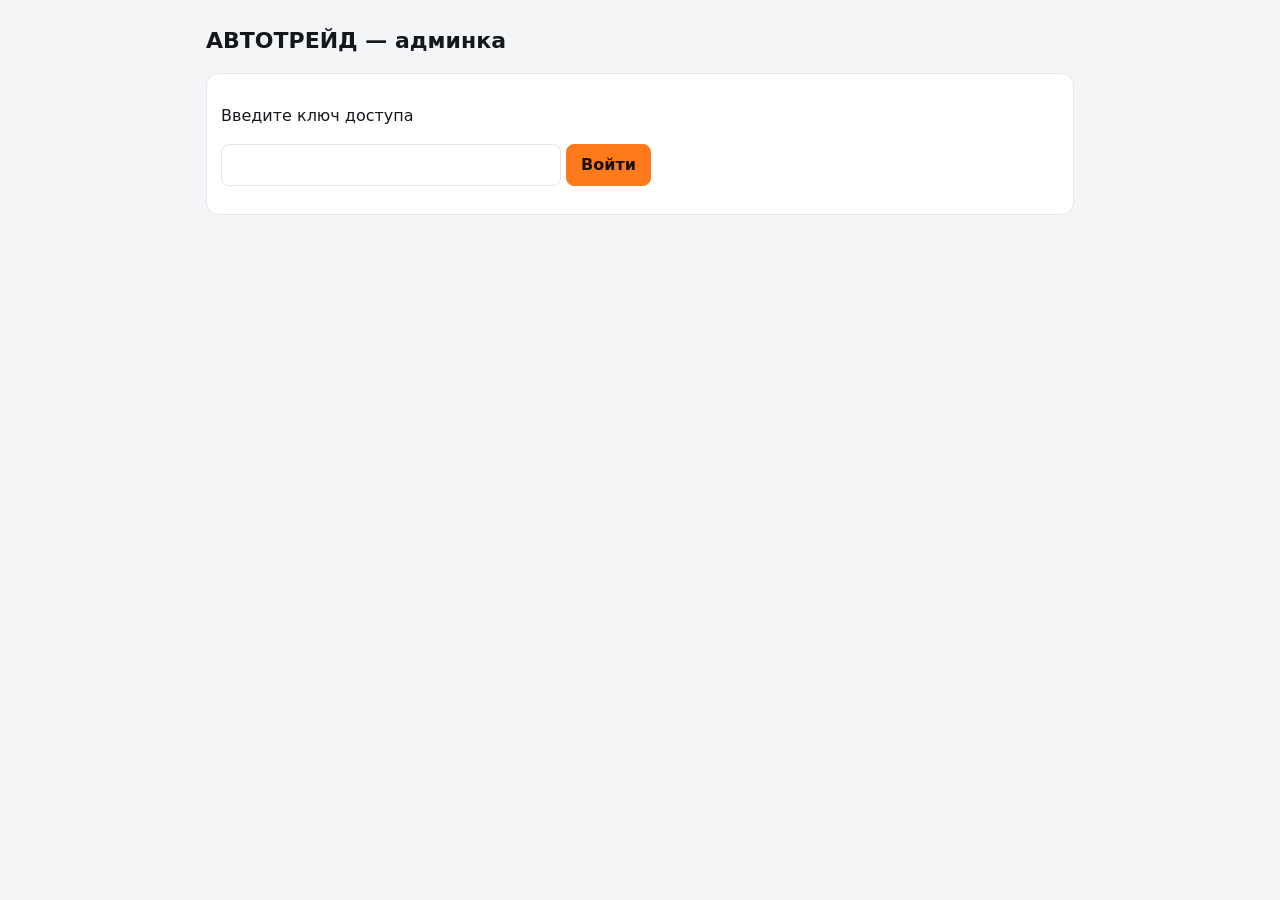
==== admin.html @ ca5a818f "Add files via upload" ====
<!DOCTYPE html>
<html lang="ru"><head><meta charset="utf-8">
<meta name="viewport" content="width=device-width, initial-scale=1">
<meta name="robots" content="noindex">
<title>Админка — АВТОТРЕЙД</title>
<style>
:root{--bg:#f4f5f7;--card:#fff;--tx:#14171c;--mu:#667085;--bd:#e2e5ea;--ac:#ff7a1a}
@media(prefers-color-scheme:dark){:root{--bg:#0f1115;--card:#181b21;--tx:#eef0f4;--mu:#9aa3b2;--bd:#2a2f38;color-scheme:dark}}
*{box-sizing:border-box}body{margin:0;background:var(--bg);color:var(--tx);font:16px/1.5 system-ui,-apple-system,"Segoe UI",Roboto,sans-serif}
.w{max-width:900px;margin:0 auto;padding:16px}
h1{font-size:22px;margin:8px 0 16px}
.card{background:var(--card);border:1px solid var(--bd);border-radius:12px;padding:14px;margin-bottom:10px}
.card.done{opacity:.55}
.row{display:flex;justify-content:space-between;gap:10px;flex-wrap:wrap;align-items:flex-start}
.mu{color:var(--mu);font-size:14px}
button,input{font:inherit;border-radius:8px;border:1px solid var(--bd);background:var(--card);color:var(--tx);padding:8px 14px}
button{cursor:pointer}button.p{background:var(--ac);border-color:var(--ac);color:#1a1206;font-weight:600}
button.on{border-color:var(--ac);color:var(--ac)}
.bar{display:flex;gap:8px;flex-wrap:wrap;margin-bottom:14px}
a{color:var(--ac)}
</style></head><body><div class="w">
<h1>АВТОТРЕЙД — админка</h1>
<div id="lg"><div class="card"><p>Введите ключ доступа</p>
<input id="key" type="password" autocomplete="current-password" style="width:100%;max-width:340px">
<button class="p" id="go">Войти</button><p class="mu" id="err"></p></div></div>
<div id="app" hidden>
<div class="bar"><button id="t1"></button><button id="t2"></button><button id="rf">Обновить</button><button id="csv">Скачать CSV</button><button id="out">Выйти</button></div>
<div id="list"></div></div>
</div>
<script>
var K=sessionStorage.getItem("k")||"",D=null,tab="a";
function $(i){return document.getElementById(i)}
function el(t,x,c){var e=document.createElement(t);if(x!=null)e.textContent=x;if(c)e.className=c;return e}
function fmt(ts){return new Date(String(ts).replace(" ","T")+"Z").toLocaleString("ru-RU")}
function api(p,body){var o={headers:{"Content-Type":"application/json","X-Admin-Key":K}};if(body){o.method="POST";o.body=JSON.stringify(body)}
return fetch(p,o).then(function(r){if(r.status==403||r.status==429){logout(r.status==429?"Слишком много попыток, подождите":"Неверный ключ");throw 0}if(!r.ok)throw 0;return r.json()})}
function logout(m){K="";sessionStorage.removeItem("k");$("app").hidden=true;$("lg").hidden=false;$("err").textContent=m||""}
function load(){return api("/api/admin/data").then(function(d){D=d;$("lg").hidden=true;$("app").hidden=false;draw()}).catch(function(){})}
$("go").onclick=function(){K=$("key").value.trim();sessionStorage.setItem("k",K);load()};
$("key").onkeydown=function(e){if(e.key=="Enter")$("go").click()};
$("out").onclick=function(){logout("")};$("rf").onclick=load;
$("t1").onclick=function(){tab="a";draw()};$("t2").onclick=function(){tab="r";draw()};
function draw(){
var na=D.applications.filter(function(a){return !a.done}).length,nr=D.reviews.filter(function(r){return r.ok==0}).length;
$("t1").textContent="Отклики (новых: "+na+")";$("t2").textContent="Отзывы (на проверке: "+nr+")";
$("t1").className=tab=="a"?"on":"";$("t2").className=tab=="r"?"on":"";
var L=$("list");L.textContent="";
if(tab=="a"){D.applications.forEach(function(a){
var c=el("div",null,"card"+(a.done?" done":"")),r=el("div",null,"row"),l=el("div");
l.appendChild(el("b",a.name));
var p=el("a","  "+a.phone);p.href="tel:"+a.phone.replace(/[^\d+]/g,"");l.appendChild(p);
l.appendChild(el("div",a.city+" · график "+a.schedule));l.appendChild(el("div",a.vacancy,"mu"));l.appendChild(el("div",fmt(a.ts),"mu"));
var b=el("button",a.done?"Вернуть в новые":"Обработан",a.done?"":"p");
b.onclick=function(){api("/api/admin/applications/"+a.id,{value:a.done?0:1}).then(load)};
r.appendChild(l);r.appendChild(b);c.appendChild(r);L.appendChild(c)});
if(!D.applications.length)L.appendChild(el("div","Откликов пока нет","card mu"))}
else{D.reviews.forEach(function(v){
var c=el("div",null,"card"+(v.ok==-1?" done":"")),l=el("div");
l.appendChild(el("b",v.name));l.appendChild(el("span","  "+"★".repeat(v.rating)));
l.appendChild(el("div",v.text));
l.appendChild(el("div",fmt(v.ts)+" · "+(v.ok==1?"опубликован":v.ok==-1?"скрыт":"на проверке"),"mu"));
var bs=el("div",null,"bar");bs.style.marginTop="8px";
if(v.ok!=1){var b1=el("button","Опубликовать","p");b1.onclick=function(){api("/api/admin/reviews/"+v.id,{value:1}).then(load)};bs.appendChild(b1)}
if(v.ok!=-1){var b2=el("button",v.ok==1?"Скрыть":"Отклонить");b2.onclick=function(){api("/api/admin/reviews/"+v.id,{value:-1}).then(load)};bs.appendChild(b2)}
l.appendChild(bs);c.appendChild(l);L.appendChild(c)});
if(!D.reviews.length)L.appendChild(el("div","Отзывов пока нет","card mu"))}}
$("csv").onclick=function(){
function q(s){return '"'+String(s).replace(/"/g,'""')+'"'}
var rows=[["Дата","Имя","Телефон","Город","Вакансия","График","Обработан"]].concat(D.applications.map(function(a){return [fmt(a.ts),a.name,a.phone,a.city,a.vacancy,a.schedule,a.done?"да":"нет"]}));
var t="\ufeff"+rows.map(function(r){return r.map(q).join(";")}).join("\r\n");
var u=URL.createObjectURL(new Blob([t],{type:"text/csv;charset=utf-8"})),a=document.createElement("a");a.href=u;a.download="otkliki.csv";a.click();URL.revokeObjectURL(u)};
if(K)load();
setInterval(function(){if(K&&!document.hidden)load()},60000);
</script></body></html>
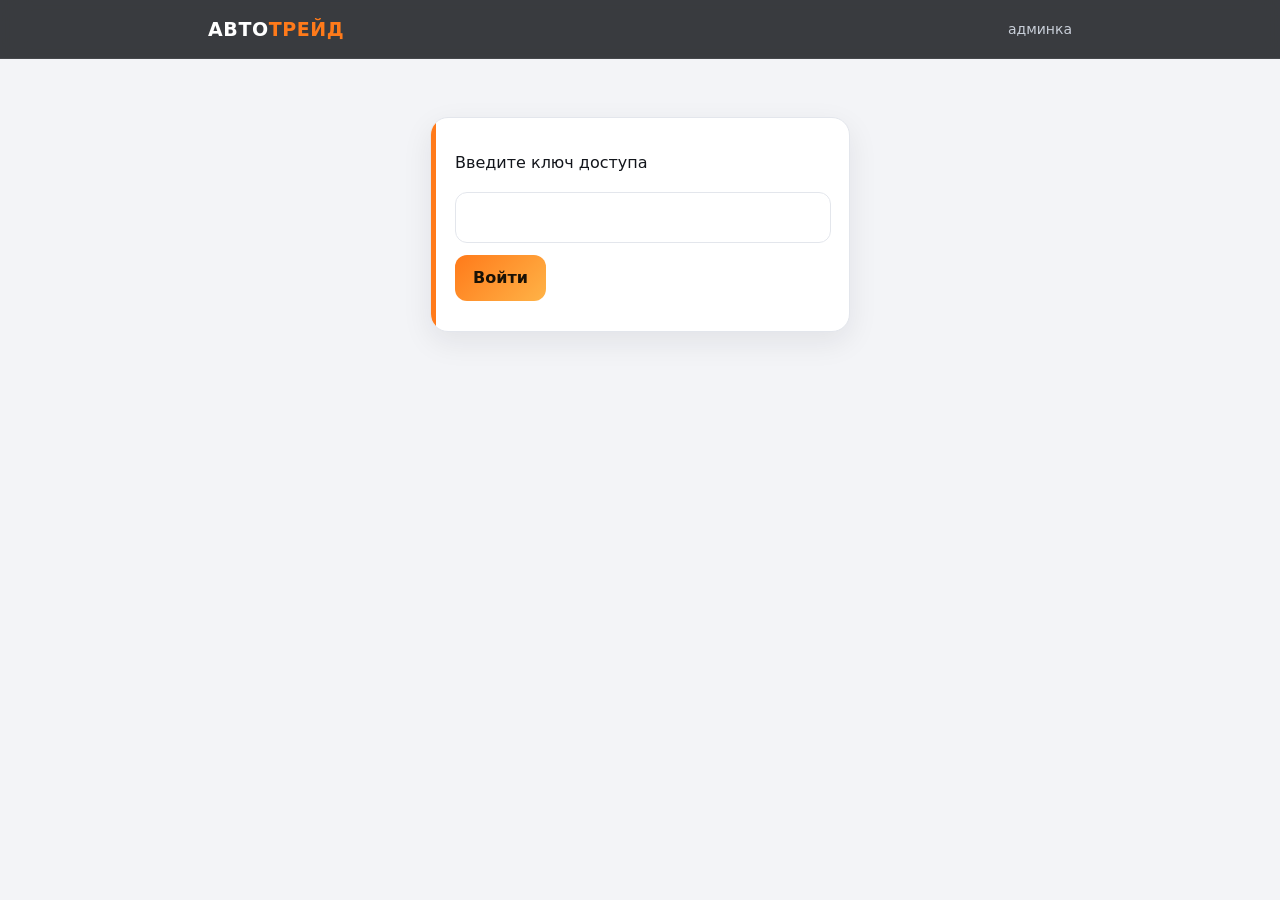
==== commit 7ff78a26: "Update admin.html" ====
--- a/admin.html
+++ b/admin.html
@@ -4,27 +4,51 @@
 <meta name="robots" content="noindex">
 <title>Админка — АВТОТРЕЙД</title>
 <style>
-:root{--bg:#f4f5f7;--card:#fff;--tx:#14171c;--mu:#667085;--bd:#e2e5ea;--ac:#ff7a1a}
-@media(prefers-color-scheme:dark){:root{--bg:#0f1115;--card:#181b21;--tx:#eef0f4;--mu:#9aa3b2;--bd:#2a2f38;color-scheme:dark}}
-*{box-sizing:border-box}body{margin:0;background:var(--bg);color:var(--tx);font:16px/1.5 system-ui,-apple-system,"Segoe UI",Roboto,sans-serif}
-.w{max-width:900px;margin:0 auto;padding:16px}
-h1{font-size:22px;margin:8px 0 16px}
-.card{background:var(--card);border:1px solid var(--bd);border-radius:12px;padding:14px;margin-bottom:10px}
-.card.done{opacity:.55}
-.row{display:flex;justify-content:space-between;gap:10px;flex-wrap:wrap;align-items:flex-start}
+:root{--bg:#f3f4f7;--card:#fff;--tx:#12151b;--mu:#667085;--bd:#e3e6ec;--ac:#ff7a1a;--ac2:#ffb347;--r:18px;--sh:0 10px 30px rgba(20,24,40,.08)}
+@media(prefers-color-scheme:dark){:root{--bg:#0d0f13;--card:#171a20;--tx:#eef0f4;--mu:#97a0b0;--bd:#262b34;--sh:0 10px 30px rgba(0,0,0,.35);color-scheme:dark}}
+*{box-sizing:border-box}html,body{max-width:100%;overflow-x:clip}
+body{margin:0;background:var(--bg);color:var(--tx);font:16px/1.6 system-ui,-apple-system,"Segoe UI",Roboto,sans-serif;-webkit-font-smoothing:antialiased}
+nav{position:sticky;top:0;z-index:50;background:rgba(11,13,17,.8);-webkit-backdrop-filter:blur(14px);backdrop-filter:blur(14px);border-bottom:1px solid rgba(255,255,255,.07);color:#fff;padding-top:env(safe-area-inset-top,0px)}
+nav .w{display:flex;justify-content:space-between;align-items:center;height:58px;padding-top:0;padding-bottom:0}
+nav b{font-size:19px;letter-spacing:.6px}nav b i{color:var(--ac);font-style:normal}nav span{font-size:14px;color:#c9cfd9}
+.w{max-width:900px;margin:0 auto;padding:18px}
+.card{position:relative;overflow:hidden;background:var(--card);border:1px solid var(--bd);border-radius:var(--r);padding:16px 18px 16px 24px;margin-bottom:12px;box-shadow:var(--sh);transition:.25s}
+.card:before{content:"";position:absolute;left:0;top:0;bottom:0;width:5px;background:var(--ac)}
+.card.done{opacity:.55}.card.done:before{background:var(--bd)}
+#lg .card{max-width:420px;margin:40px auto}
+.row{display:flex;justify-content:space-between;gap:12px;flex-wrap:wrap;align-items:flex-start}
 .mu{color:var(--mu);font-size:14px}
-button,input{font:inherit;border-radius:8px;border:1px solid var(--bd);background:var(--card);color:var(--tx);padding:8px 14px}
-button{cursor:pointer}button.p{background:var(--ac);border-color:var(--ac);color:#1a1206;font-weight:600}
-button.on{border-color:var(--ac);color:var(--ac)}
+button,input,textarea{font:inherit;border-radius:12px;border:1px solid var(--bd);background:var(--card);color:var(--tx);padding:10px 18px;transition:.2s}
+input,textarea{padding:12px}
+input:focus,textarea:focus{outline:2px solid var(--ac);outline-offset:1px}
+button{cursor:pointer;font-weight:600}
+button.p{background:linear-gradient(135deg,var(--ac),var(--ac2));color:#1a1206;border:0}
+button.p:hover{transform:translateY(-2px);box-shadow:0 10px 24px rgba(255,122,26,.4)}
 .bar{display:flex;gap:8px;flex-wrap:wrap;margin-bottom:14px}
+.bar button{border-radius:22px;padding:8px 16px;font-size:14px;font-weight:400}
+.bar button.on{background:linear-gradient(135deg,var(--ac),var(--ac2));border-color:transparent;color:#1a1206;font-weight:700}
 a{color:var(--ac)}
-</style></head><body><div class="w">
-<h1>АВТОТРЕЙД — админка</h1>
+.mp:before{background:#2f9e5b}.mp.on:before{background:#e5484d}.mp.on{background:rgba(229,72,77,.07)}
+.st{display:inline-flex;align-items:center;gap:6px;font-size:12px;font-weight:700;padding:2px 11px;border-radius:20px;background:rgba(47,158,91,.15);color:#2f9e5b}
+.mp.on .st{background:rgba(229,72,77,.15);color:#e5484d}.st:before{content:"";width:8px;height:8px;border-radius:50%;background:currentColor}
+.mp.on .st:before{animation:bl 1.2s infinite}@keyframes bl{50%{opacity:.25}}
+.sw{position:relative;width:56px;height:30px;padding:0;border-radius:99px;background:#9aa3b2;border:0;flex:none}
+.sw:after{content:"";position:absolute;top:3px;left:3px;width:24px;height:24px;border-radius:50%;background:#fff;transition:.2s}
+.mp.on .sw{background:#e5484d}.mp.on .sw:after{left:29px}
+.mp textarea{width:100%;margin-top:10px;resize:vertical}
+@media(prefers-reduced-motion:reduce){*{animation:none!important;transition:none!important}}
+</style></head><body><nav><div class="w"><b>АВТО<i>ТРЕЙД</i></b><span>админка</span></div></nav>
+<div class="w">
 <div id="lg"><div class="card"><p>Введите ключ доступа</p>
-<input id="key" type="password" autocomplete="current-password" style="width:100%;max-width:340px">
+<input id="key" type="password" autocomplete="current-password" style="width:100%;margin-bottom:12px">
 <button class="p" id="go">Войти</button><p class="mu" id="err"></p></div></div>
 <div id="app" hidden>
 <div class="bar"><button id="t1"></button><button id="t2"></button><button id="rf">Обновить</button><button id="csv">Скачать CSV</button><button id="out">Выйти</button></div>
+<div class="card mp" id="mp">
+<div class="row" style="align-items:center"><div><b>Режим техработ</b> <span class="st" id="mst"></span>
+<div class="mu" id="mtx"></div></div><button class="sw" id="msw" aria-label="Переключить режим техработ"></button></div>
+<textarea id="mmsg" rows="2" maxlength="200" placeholder="Сообщение для посетителей (необязательно), например: Вернёмся в 18:00 по Тюмени"></textarea>
+<div style="margin-top:8px"><button id="msv">Сохранить текст</button></div></div>
 <div id="list"></div></div>
 </div>
 <script>
@@ -38,11 +62,19 @@
 function load(){return api("/api/admin/data").then(function(d){D=d;$("lg").hidden=true;$("app").hidden=false;draw()}).catch(function(){})}
 $("go").onclick=function(){K=$("key").value.trim();sessionStorage.setItem("k",K);load()};
 $("key").onkeydown=function(e){if(e.key=="Enter")$("go").click()};
+function mset(on){api("/api/admin/maintenance",{on:on,message:$("mmsg").value.trim()}).then(load)}
+$("msw").onclick=function(){var on=!D.maintenance.on;
+if(on&&!confirm("Включить техработы? Сайт станет недоступен для посетителей, заявки приниматься не будут."))return;mset(on)};
+$("msv").onclick=function(){mset(D.maintenance.on)};
 $("out").onclick=function(){logout("")};$("rf").onclick=load;
 $("t1").onclick=function(){tab="a";draw()};$("t2").onclick=function(){tab="r";draw()};
 function draw(){
 var na=D.applications.filter(function(a){return !a.done}).length,nr=D.reviews.filter(function(r){return r.ok==0}).length;
 $("t1").textContent="Отклики (новых: "+na+")";$("t2").textContent="Отзывы (на проверке: "+nr+")";
+var M=D.maintenance;$("mp").className="card mp"+(M.on?" on":"");
+$("mst").textContent=M.on?"Включены":"Выключены";
+$("mtx").textContent=M.on?"Сайт закрыт заглушкой, заявки не принимаются":"Сайт работает в обычном режиме";
+if(document.activeElement!==$("mmsg"))$("mmsg").value=M.message||"";
 $("t1").className=tab=="a"?"on":"";$("t2").className=tab=="r"?"on":"";
 var L=$("list");L.textContent="";
 if(tab=="a"){D.applications.forEach(function(a){
